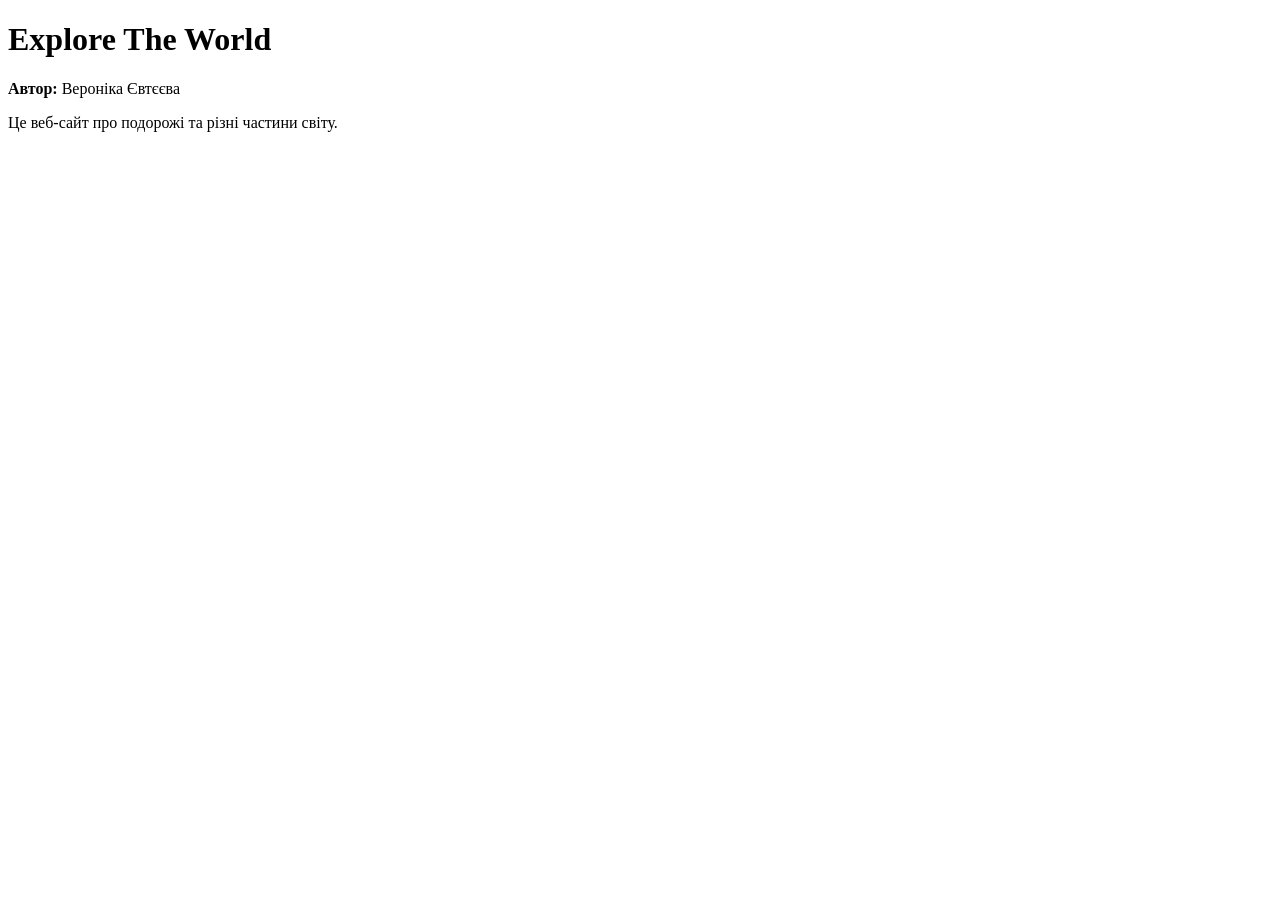
==== index.html @ a2575bd5 "First version - Explore The World" ====
<!DOCTYPE html>
<html lang="uk">
<head>
    <meta charset="UTF-8">
    <title>Explore The World - Головна</title>
</head>
<body>

<h1>Explore The World</h1>

<p><strong>Автор:</strong> Вероніка Євтєєва</p>

<p>Це веб-сайт про подорожі та різні частини світу.</p>

</body>
</html>
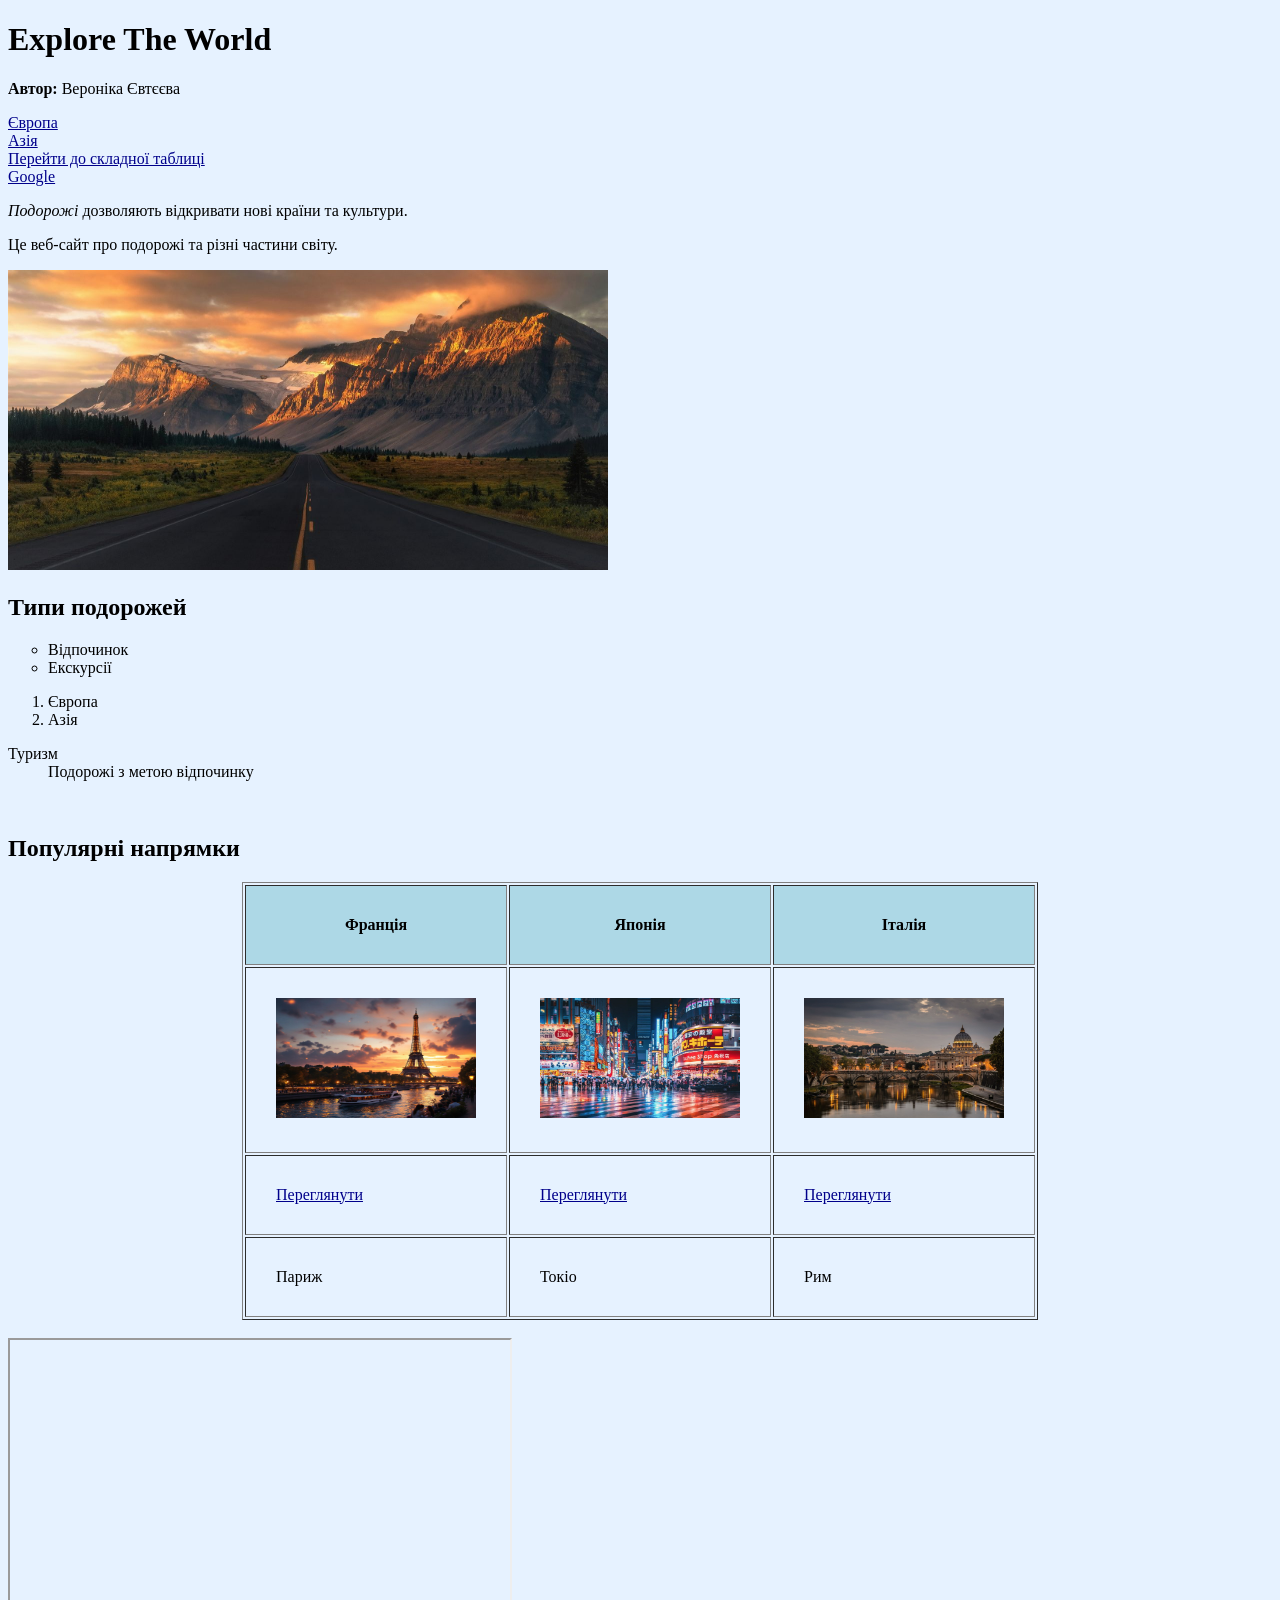
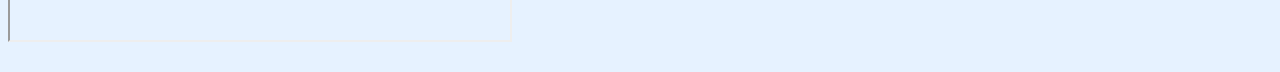
==== commit 772361f8: "Lab 2 - HTML elements added" ====
--- a/index.html
+++ b/index.html
@@ -4,13 +4,86 @@
     <meta charset="UTF-8">
     <title>Explore The World - Головна</title>
 </head>
-<body>
+
+<body bgcolor="#e6f2ff" link="darkblue" vlink="darkblue">
 
 <h1>Explore The World</h1>
 
-<p><strong>Автор:</strong> Вероніка Євтєєва</p>
+<p><b>Автор:</b> Вероніка Євтєєва</p>
+
+<a href="europe.html">Європа</a><br>
+<a href="asia.html">Азія</a><br>
+<a href="europe.html#table">Перейти до складної таблиці</a><br>
+<a href="https://www.google.com" target="_blank">Google</a>
+
+<p><i>Подорожі</i> дозволяють відкривати нові країни та культури.</p>
 
 <p>Це веб-сайт про подорожі та різні частини світу.</p>
 
+<a href="images/world.jpg" target="_blank">
+    <img src="images/world.jpg" width="600" height="300">
+</a>
+
+
+<h2>Типи подорожей</h2>
+
+<ul type="circle">
+    <li>Відпочинок</li>
+    <li>Екскурсії</li>
+</ul>
+
+<ol type="1">
+    <li>Європа</li>
+    <li>Азія</li>
+</ol>
+
+<dl>
+    <dt>Туризм</dt>
+    <dd>Подорожі з метою відпочинку</dd>
+</dl>
+
+<br>
+
+<!-- Таблиця 3x4 -->
+<h2>Популярні напрямки</h2>
+
+<table border="1" width="600" cellpadding="30" align="center">
+
+<tr bgcolor="lightblue">
+    <th>Франція</th>
+    <th>Японія</th>
+    <th>Італія</th>
+</tr>
+
+<tr>
+    <td><img src="images/paris.jpg" width="200" height="120"></td>
+    <td><img src="images/tokyo.jpg" width="200" height="120"></td>
+    <td><img src="images/rome.jpg" width="200" height="120"></td>
+</tr>
+
+<tr>
+    <td><a href="https://www.france.fr" target="_blank">Переглянути</a></td>
+    <td><a href="https://www.japan-guide.com" target="_blank">Переглянути</a></td>
+    <td><a href="https://www.italia.it" target="_blank">Переглянути</a></td>
+</tr>
+
+<tr>
+    <td>Париж</td>
+    <td>Токіо</td>
+    <td>Рим</td>
+</tr>
+
+</table>
+
+<br>
+
+<!-- Фрейм -->
+<iframe width="500" height="300"
+src="https://www.youtube.com/embed/xC9J32eBb9w"
+allowfullscreen>
+</iframe>
+
+<br><br>
+
 </body>
 </html>
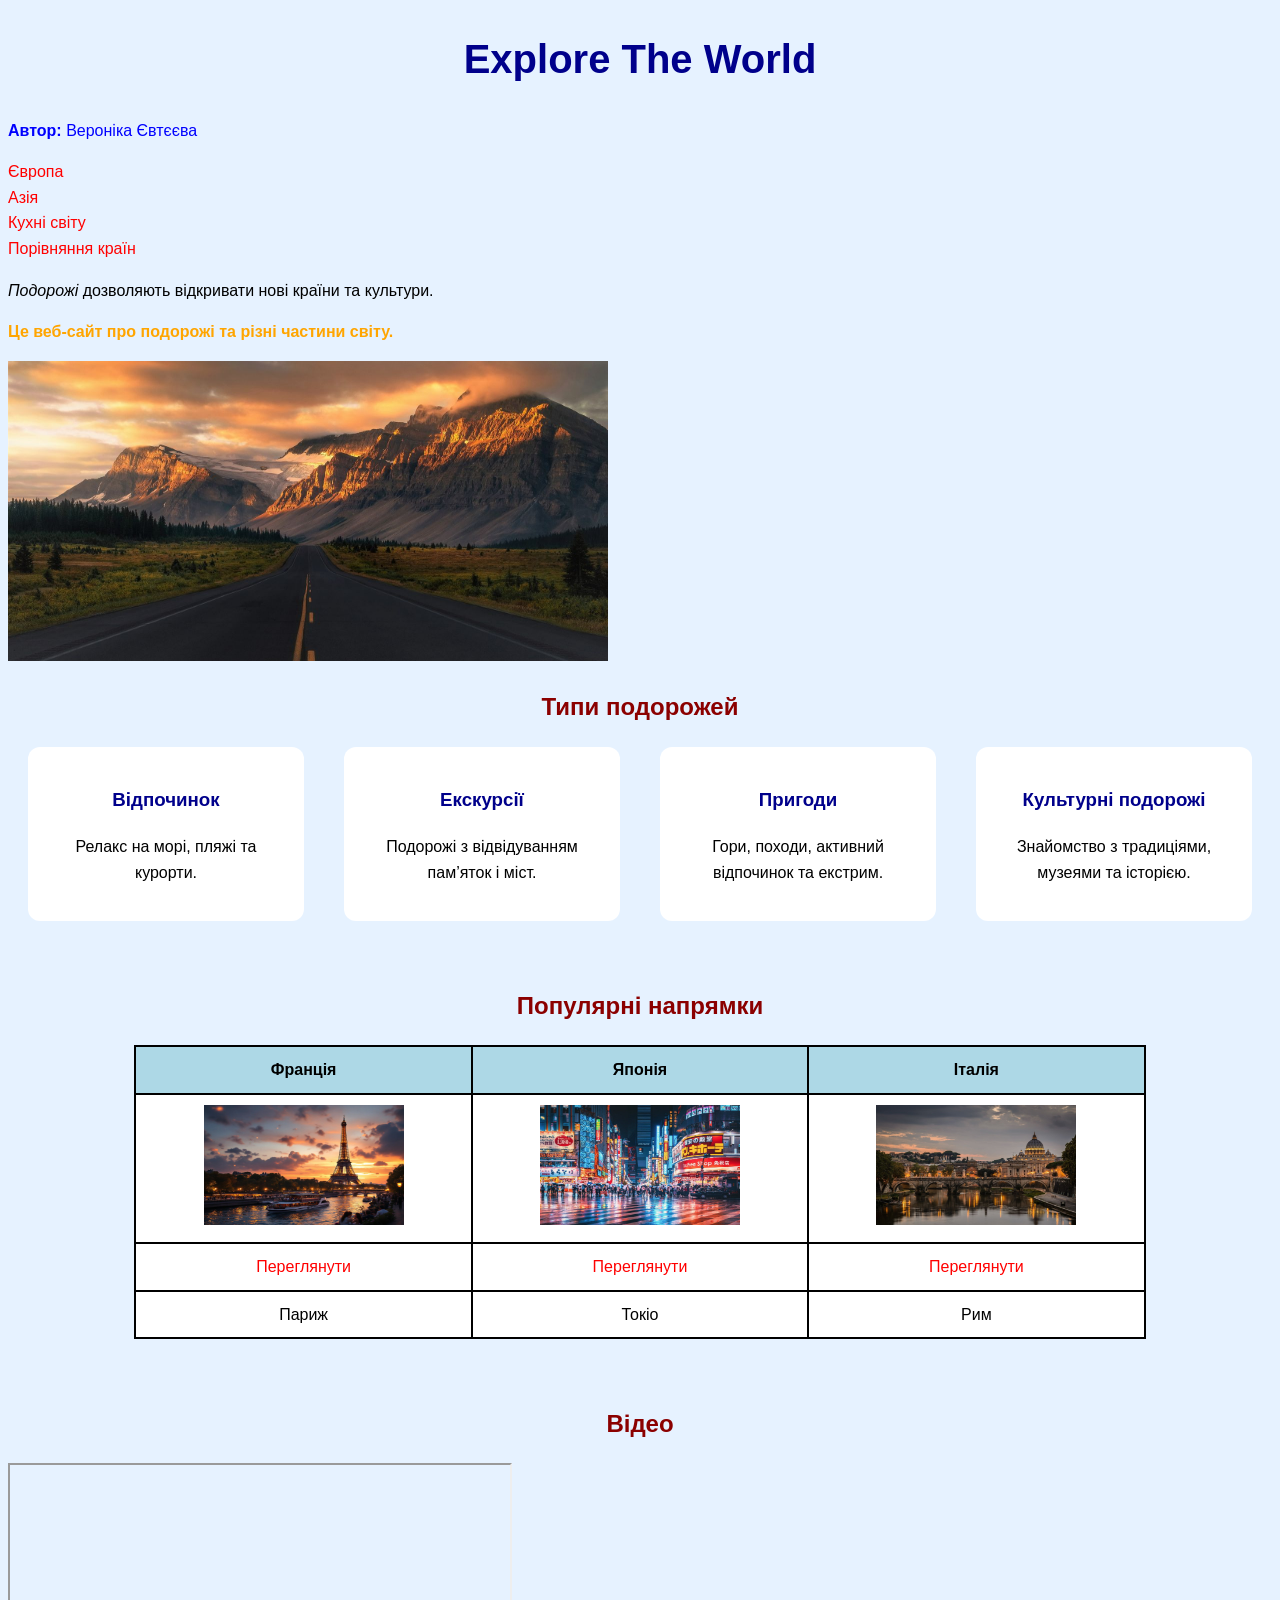
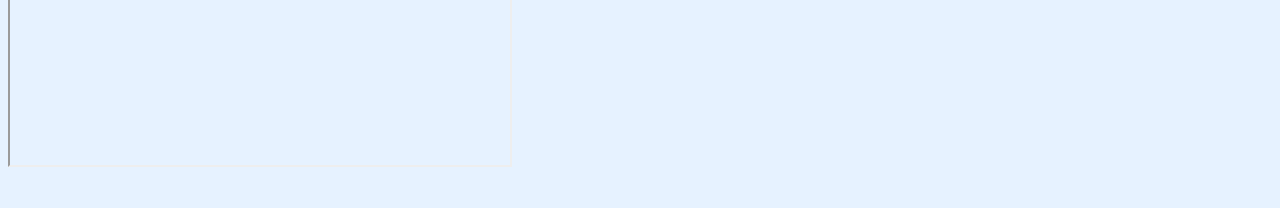
==== commit a614e212: "Lab 3: added CSS styles, selectors, tables" ====
--- a/index.html
+++ b/index.html
@@ -3,53 +3,77 @@
 <head>
     <meta charset="UTF-8">
     <title>Explore The World - Головна</title>
+
+    <link rel="stylesheet" href="style.css">
+
+    <style> 
+    a {
+    color: red !important;
+    }  
+    </style>
+
 </head>
 
-<body bgcolor="#e6f2ff" link="darkblue" vlink="darkblue">
 
-<h1>Explore The World</h1>
+<body>
 
-<p><b>Автор:</b> Вероніка Євтєєва</p>
+<h1 id="main-header" class="page-title">Explore The World</h1>
 
-<a href="europe.html">Європа</a><br>
-<a href="asia.html">Азія</a><br>
-<a href="europe.html#table">Перейти до складної таблиці</a><br>
-<a href="https://www.google.com" target="_blank">Google</a>
+<p style="color: blue;"><b>Автор:</b> Вероніка Євтєєва</p>
+
+<a href="europe.html" class="nav-link">Європа</a><br>
+<a href="asia.html" class="nav-link">Азія</a><br>
+<a href="food.html" class="nav-link">Кухні світу</a><br>
+<a href="europe.html#table" class="nav-link">Порівняння країн</a><br>
 
 <p><i>Подорожі</i> дозволяють відкривати нові країни та культури.</p>
 
-<p>Це веб-сайт про подорожі та різні частини світу.</p>
-
-<a href="images/world.jpg" target="_blank">
-    <img src="images/world.jpg" width="600" height="300">
-</a>
+<p class="text-highlight">
+Це веб-сайт про подорожі та різні частини світу.
+</p>
 
 
-<h2>Типи подорожей</h2>
 
-<ul type="circle">
-    <li>Відпочинок</li>
-    <li>Екскурсії</li>
-</ul>
+<a href="images/world.jpg" target="_blank"> <img src="images/world.jpg" width="600" height="300"> </a>
 
-<ol type="1">
-    <li>Європа</li>
-    <li>Азія</li>
-</ol>
 
-<dl>
-    <dt>Туризм</dt>
-    <dd>Подорожі з метою відпочинку</dd>
-</dl>
+
+<h2 class="section-title">Типи подорожей</h2>
+
+<div class="travel-cards">
+
+    <div class="card">
+        <h3>Відпочинок</h3>
+        <p>Релакс на морі, пляжі та курорти.</p>
+    </div>
+
+    <div class="card">
+        <h3>Екскурсії</h3>
+        <p>Подорожі з відвідуванням пам’яток і міст.</p>
+    </div>
+
+    <div class="card">
+        <h3>Пригоди</h3>
+        <p>Гори, походи, активний відпочинок та екстрим.</p>
+    </div>
+
+    <div class="card">
+        <h3>Культурні подорожі</h3>
+        <p>Знайомство з традиціями, музеями та історією.</p>
+    </div>
+
+
+</div>
 
 <br>
 
+
 <!-- Таблиця 3x4 -->
-<h2>Популярні напрямки</h2>
+<h2 class="section-title">Популярні напрямки</h2>
 
-<table border="1" width="600" cellpadding="30" align="center">
+<table class="content-table">
 
-<tr bgcolor="lightblue">
+<tr>
     <th>Франція</th>
     <th>Японія</th>
     <th>Італія</th>
@@ -62,9 +86,9 @@
 </tr>
 
 <tr>
-    <td><a href="https://www.france.fr" target="_blank">Переглянути</a></td>
-    <td><a href="https://www.japan-guide.com" target="_blank">Переглянути</a></td>
-    <td><a href="https://www.italia.it" target="_blank">Переглянути</a></td>
+    <td><a href="https://www.france.fr" target="_blank" class="nav-link">Переглянути</a></td>
+    <td><a href="https://www.japan-guide.com" target="_blank" class="nav-link">Переглянути</a></td>
+    <td><a href="https://www.italia.it" target="_blank" class="nav-link">Переглянути</a></td>
 </tr>
 
 <tr>
@@ -78,6 +102,7 @@
 <br>
 
 <!-- Фрейм -->
+<h2 class="section-title">Відео</h2>
 <iframe width="500" height="300"
 src="https://www.youtube.com/embed/xC9J32eBb9w"
 allowfullscreen>
--- a/style.css
+++ b/style.css
@@ -0,0 +1,74 @@
+body {
+    background-color: #e6f2ff;
+    font-family: Arial, sans-serif;
+    line-height: 1.6;
+}
+
+.travel-cards {
+    display: flex;
+    justify-content: center;
+    gap: 40px;
+    margin: 20px;
+}
+
+.card {
+    background-color: white;
+    width: 250px;
+    padding: 20px;
+    border-radius: 12px;
+    text-align: center;
+}
+
+.card h3 {
+    color: darkblue;
+}
+
+
+/* Заголовки */
+.page-title {
+    font-size: 36px;
+    color: darkblue;
+    text-align: center;
+}
+
+.section-title {
+    font-size: 24px;
+    color: darkred;
+    text-align: center;
+}
+
+/* Посилання */
+.nav-link {
+    color: green;
+    text-decoration: none;
+}
+
+/* Виділений текст */
+.text-highlight {
+    color: orange;
+    font-weight: bold;
+}
+
+/* Унікальний ID */
+#main-header {
+    font-size: 40px;
+}
+
+/* Таблиці */
+.content-table {
+    border-collapse: collapse;
+    width: 80%;
+    margin: 20px auto;
+    background-color: white;
+}
+
+.content-table th,
+.content-table td {
+    border: 2px solid black;
+    padding: 10px;
+    text-align: center;
+}
+
+.content-table th {
+    background-color: lightblue;
+}
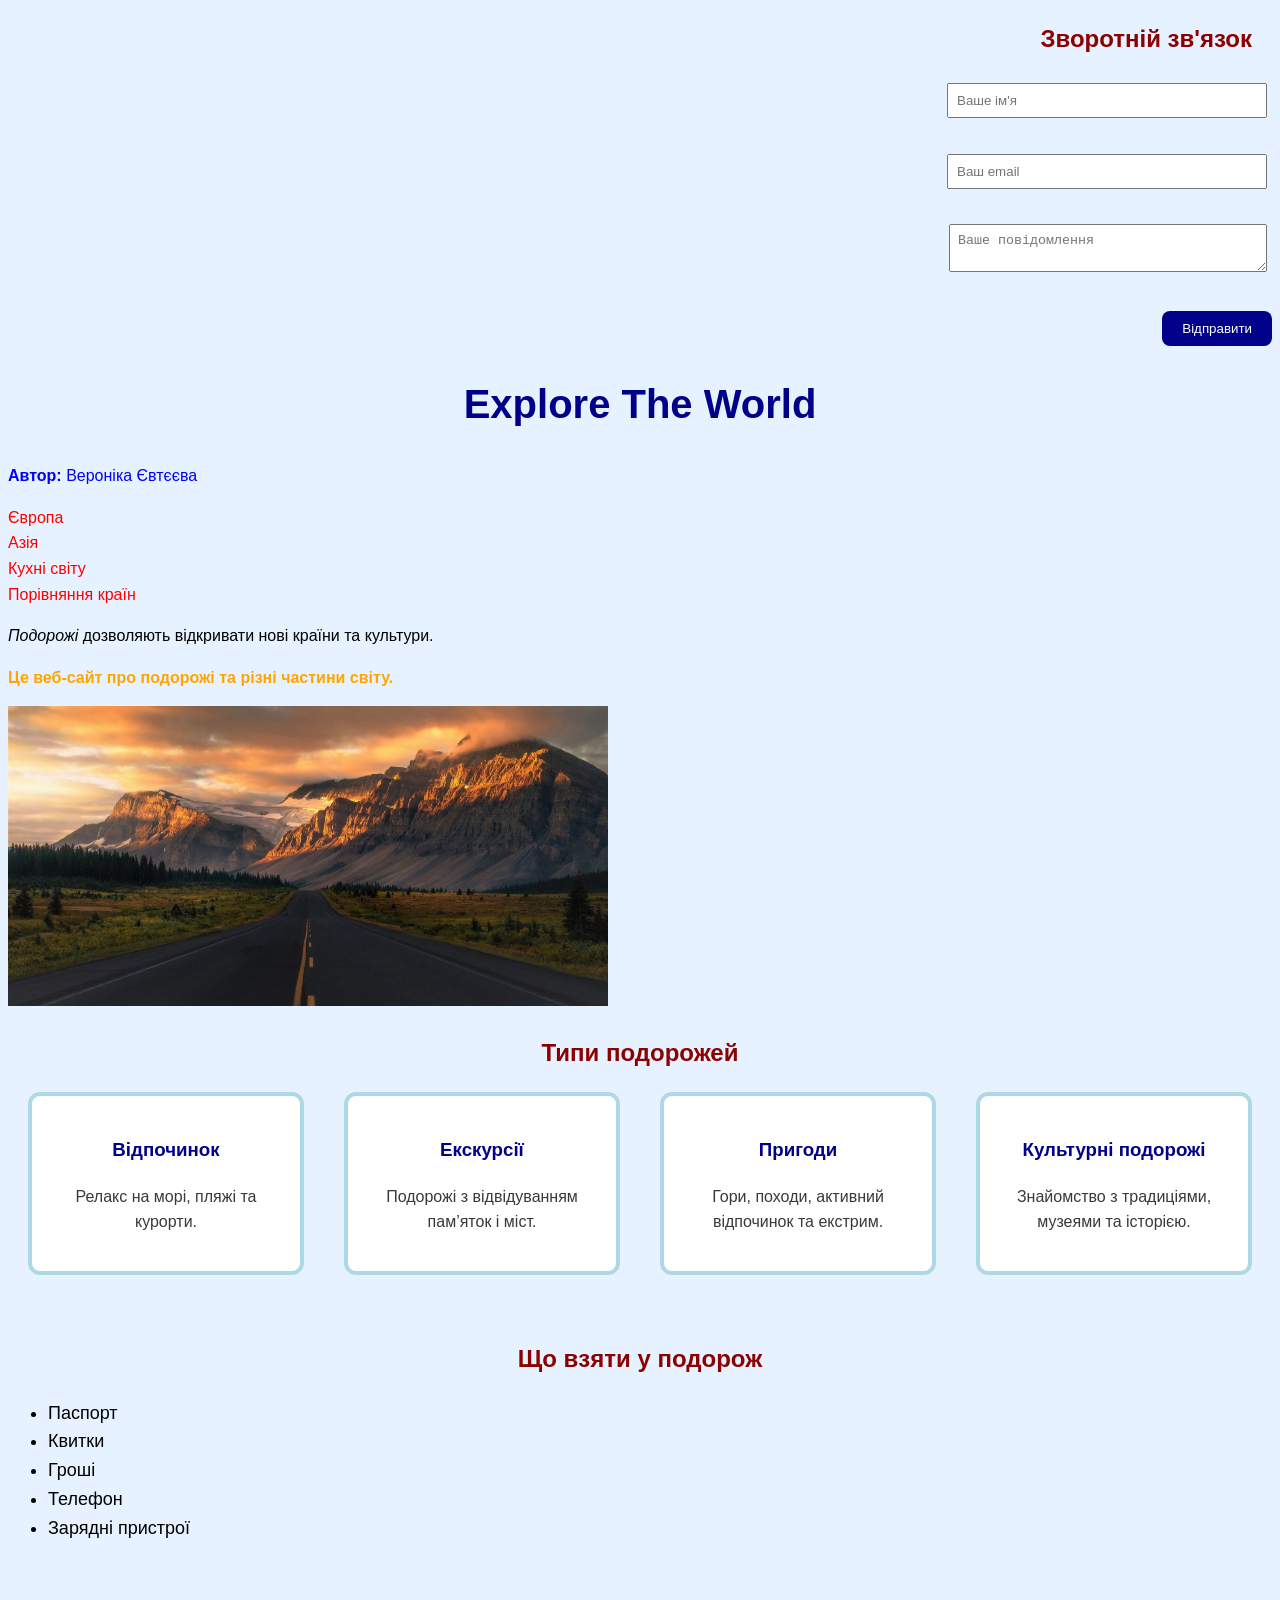
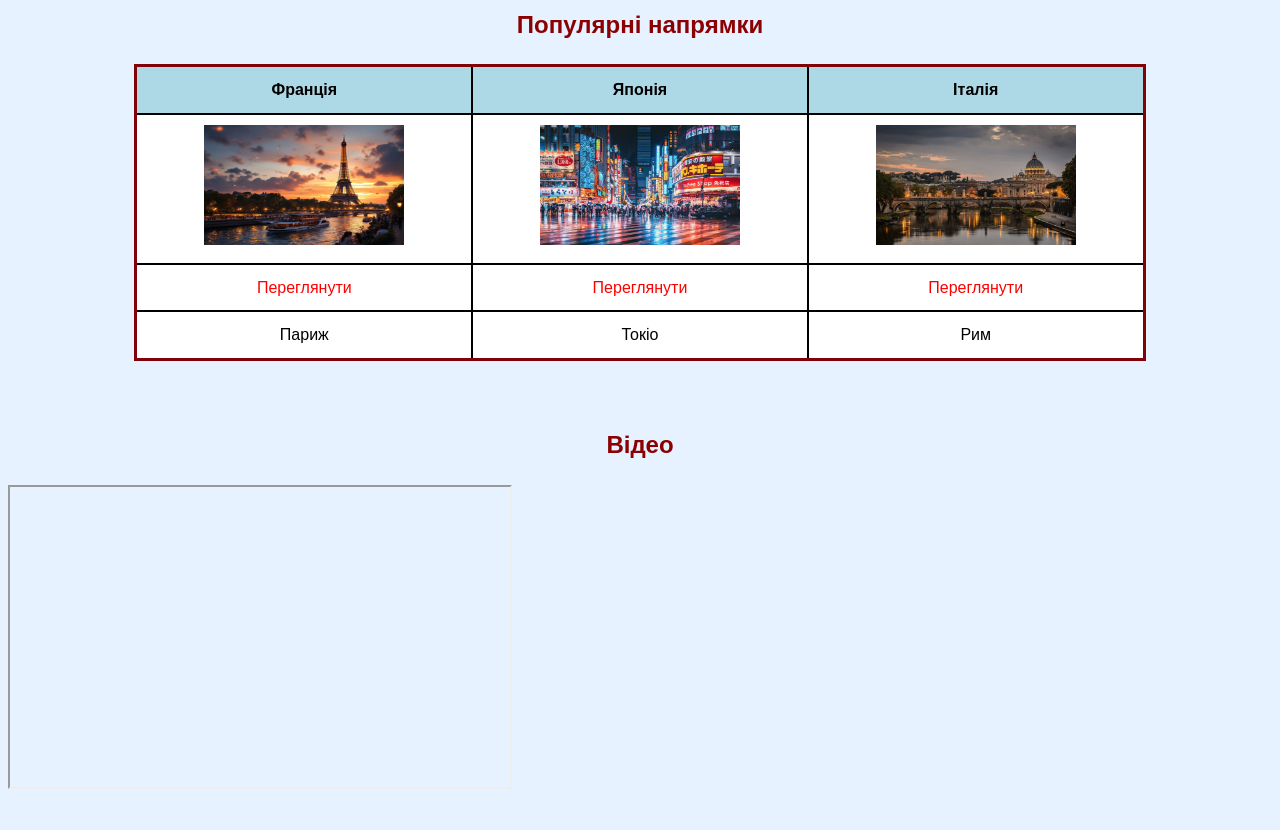
==== commit 4a6d5162: "Lab 4 CSS selectors" ====
--- a/index.html
+++ b/index.html
@@ -14,6 +14,14 @@
 
 </head>
 
+<h2 class="section-title right-title">Зворотній зв'язок</h2>
+
+<form>
+    <input type="text" placeholder="Ваше ім'я"><br><br>
+    <input type="email" placeholder="Ваш email"><br><br>
+    <textarea placeholder="Ваше повідомлення"></textarea><br><br>
+    <button>Відправити</button>
+</form>
 
 <body>
 
@@ -67,6 +75,17 @@
 
 <br>
 
+<h2 class="section-title">Що взяти у подорож</h2>
+
+<ul>
+    <li>Паспорт</li>
+    <li>Квитки</li>
+    <li>Гроші</li>
+    <li>Телефон</li>
+    <li>Зарядні пристрої</li>
+</ul>
+
+<br>
 
 <!-- Таблиця 3x4 -->
 <h2 class="section-title">Популярні напрямки</h2>
--- a/style.css
+++ b/style.css
@@ -2,6 +2,23 @@
     background-color: #e6f2ff;
     font-family: Arial, sans-serif;
     line-height: 1.6;
+}
+
+/* Контейнер */
+.extreme-cards {
+    display: flex;
+    justify-content: center;
+    gap: 30px;
+    margin: 20px;
+}
+
+/* Картки */
+.extreme-card {
+    background-color: #ffe6e6;
+    width: 220px;
+    padding: 15px;
+    border-radius: 12px;
+    text-align: center;
 }
 
 .travel-cards {
@@ -35,6 +52,15 @@
     font-size: 24px;
     color: darkred;
     text-align: center;
+}
+
+.right-title {
+    text-align: right;
+    margin-right: 20px;
+}
+
+.extreme-card h3 {
+    color: rgb(20, 1, 60);
 }
 
 /* Посилання */
@@ -71,4 +97,59 @@
 
 .content-table th {
     background-color: lightblue;
-}+}
+
+/* Список */
+ul {
+    width: 300px;
+    margin-left: 0 auto;
+    font-size: 18px;
+}
+
+/* Форма */
+form {
+    text-align: right;
+}
+
+input, textarea {
+    width: 300px;
+    padding: 8px;
+    margin: 5px;
+}
+
+button {
+    padding: 10px 20px;
+    background-color: darkblue;
+    color: white;
+    border: none;
+    border-radius: 8px;
+}
+
+/* Факти */
+.facts {
+    width: 60%;
+    margin: 0 auto;
+    background-color: #fff3cd;
+    padding: 15px;
+    border-radius: 10px;
+}
+
+.facts p {
+    margin: 10px 0;
+}
+
+/* Контекстний селектор */
+.card p {
+    color: rgb(58, 57, 57);
+    font-size: 16px;
+}
+
+/* Дочірній селектор */
+.travel-cards > .card {
+    border: 4px solid lightblue;
+}
+
+/* Сусідній селектор */
+h2 + table {
+    border: 3px solid rgb(126, 2, 7);
+}
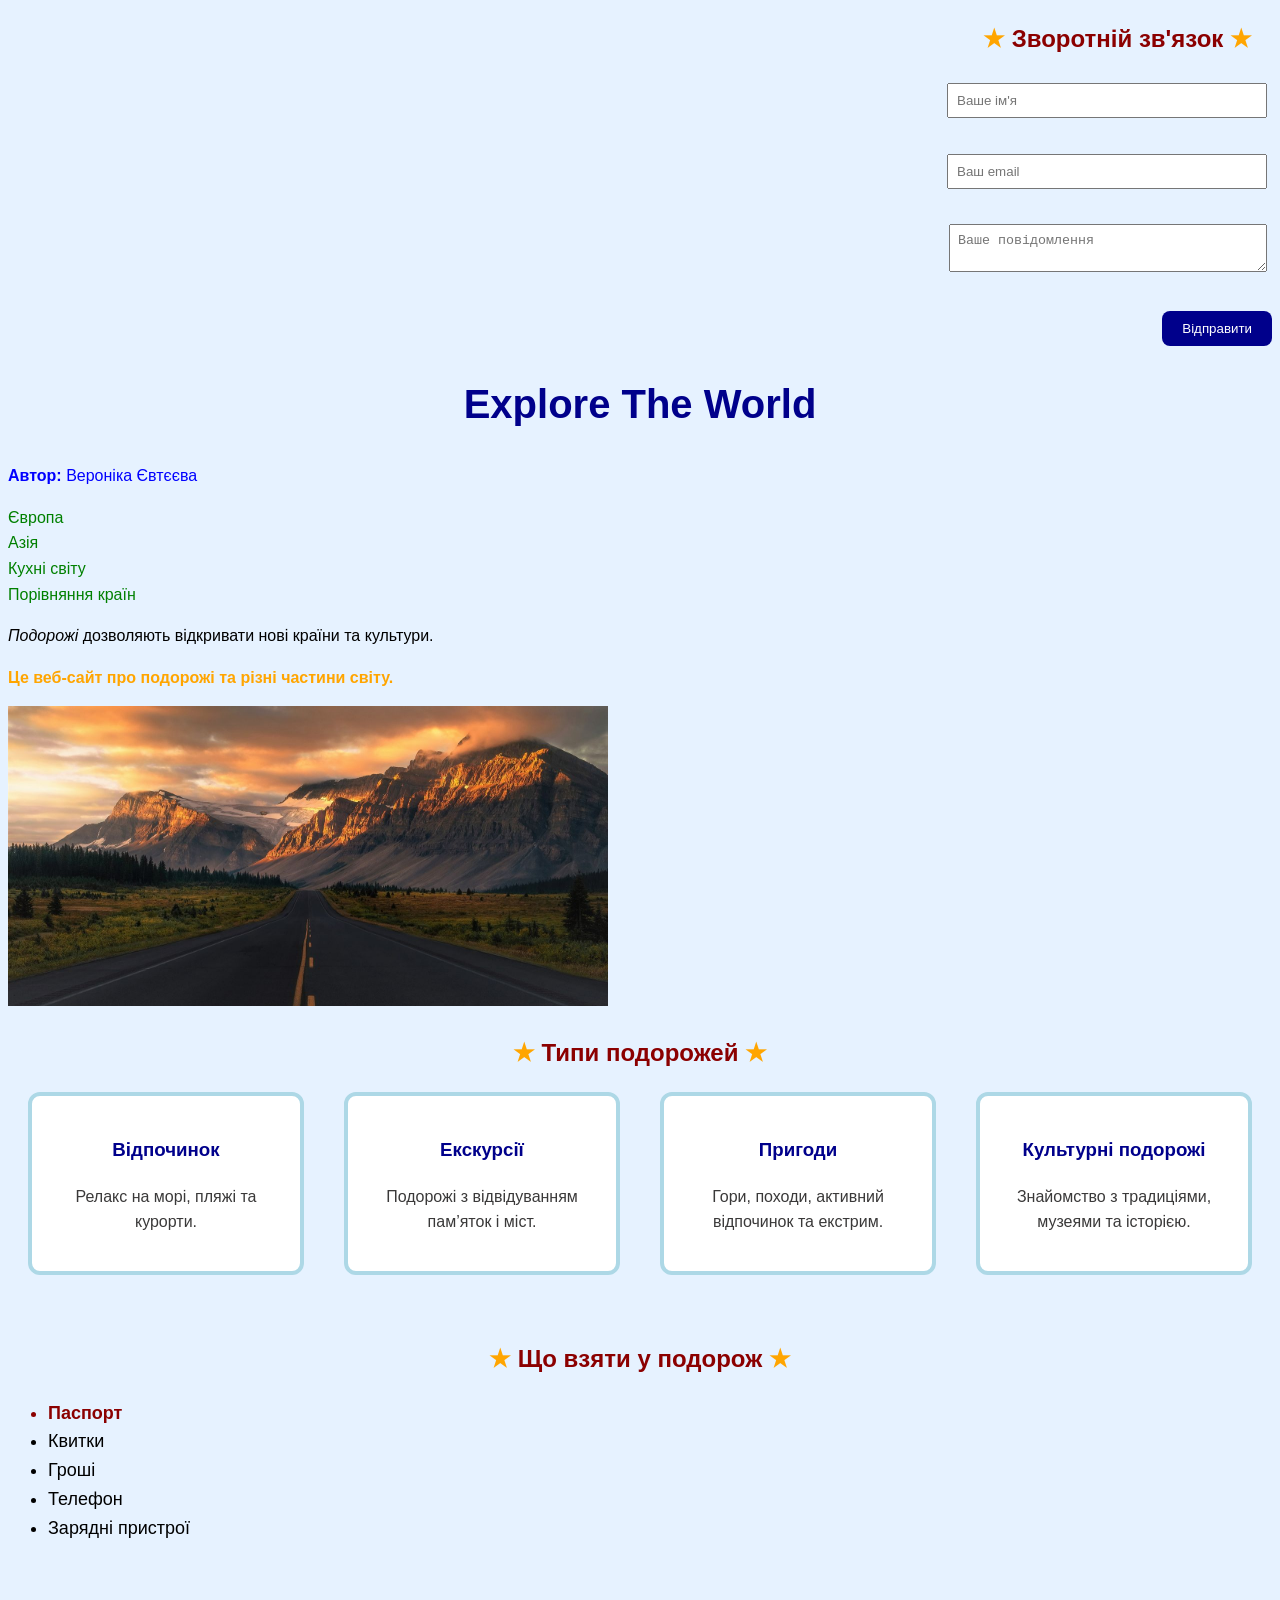
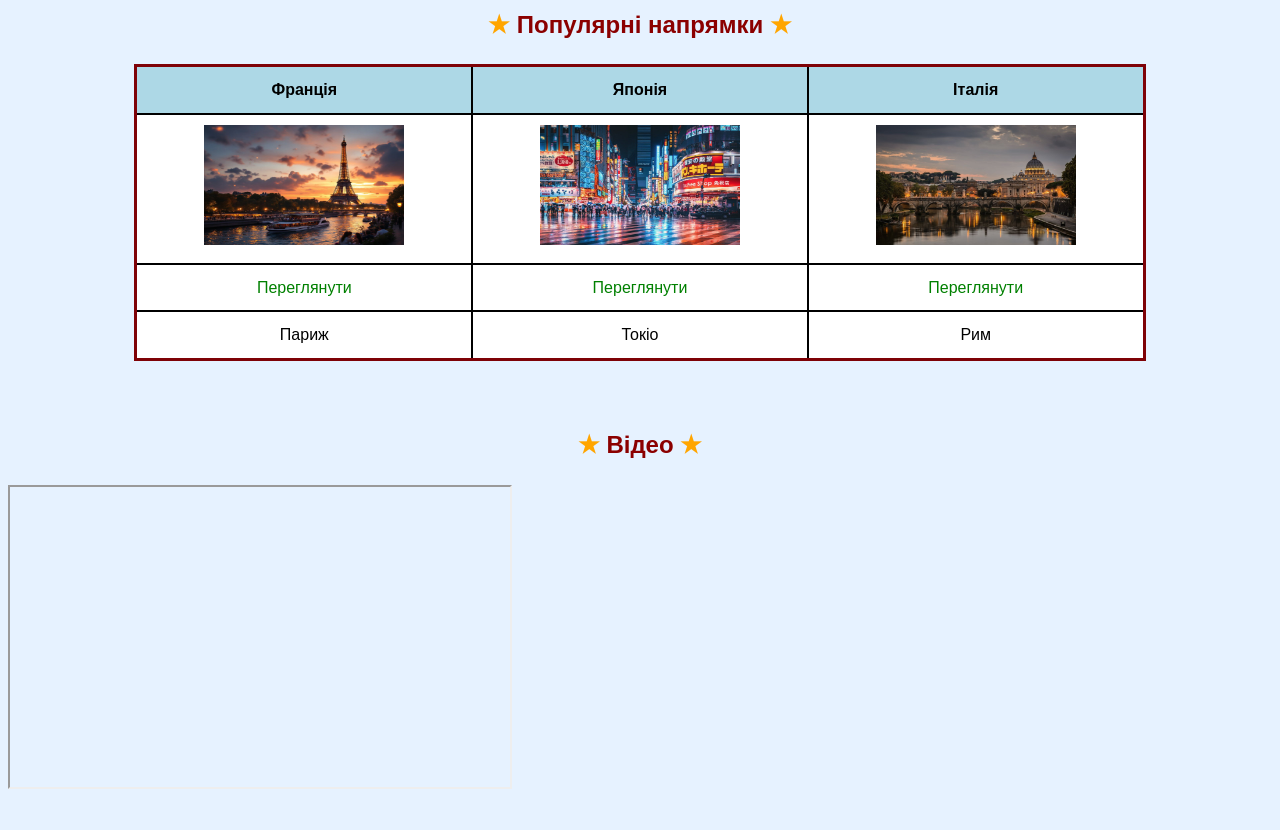
==== commit 4ee842f4: "Lab 5 CSS" ====
--- a/index.html
+++ b/index.html
@@ -5,13 +5,6 @@
     <title>Explore The World - Головна</title>
 
     <link rel="stylesheet" href="style.css">
-
-    <style> 
-    a {
-    color: red !important;
-    }  
-    </style>
-
 </head>
 
 <h2 class="section-title right-title">Зворотній зв'язок</h2>
--- a/style.css
+++ b/style.css
@@ -12,6 +12,14 @@
     margin: 20px;
 }
 
+/* Контейнер турів */
+.tour-cards {
+    display: flex;
+    justify-content: center;
+    gap: 30px;
+    margin: 30px;
+}
+
 /* Картки */
 .extreme-card {
     background-color: #ffe6e6;
@@ -40,6 +48,29 @@
     color: darkblue;
 }
 
+/* Картка тур Європою */
+.tour-card {
+    position: relative;
+    background: #ffffff;
+    width: 250px;
+    padding: 20px;
+    border-radius: 12px;
+    text-align: center;
+    border: 3px solid rgb(81, 180, 205);
+}
+
+/* Бейдж */
+.ribbon {
+    position: absolute;
+    top: 10px;
+    left: -10px;
+    background: red;
+    color: white;
+    padding: 5px 15px;
+    font-size: 12px;
+    transform: rotate(-20deg);
+    border-radius: 5px;
+}
 
 /* Заголовки */
 .page-title {
@@ -63,10 +94,38 @@
     color: rgb(20, 1, 60);
 }
 
+/* Псевдоелементи для заголовків */
+.section-title::before {
+    content: "★ ";
+    color: orange;
+}
+
+.section-title::after {
+    content: " ★";
+    color: orange;
+}
+
 /* Посилання */
 .nav-link {
     color: green;
     text-decoration: none;
+}
+
+/* Псевдокласи для посилань */
+.nav-link:link {
+    color: green;
+}
+
+.nav-link:visited {
+    color: purple;
+}
+
+.nav-link:hover {
+    color: orange;
+}
+
+.nav-link:active {
+    color: red;
 }
 
 /* Виділений текст */
@@ -153,3 +212,9 @@
 h2 + table {
     border: 3px solid rgb(126, 2, 7);
 }
+
+/* Перший елемент списку */
+ul li:first-child {
+    color: darkred;
+    font-weight: bold;
+}
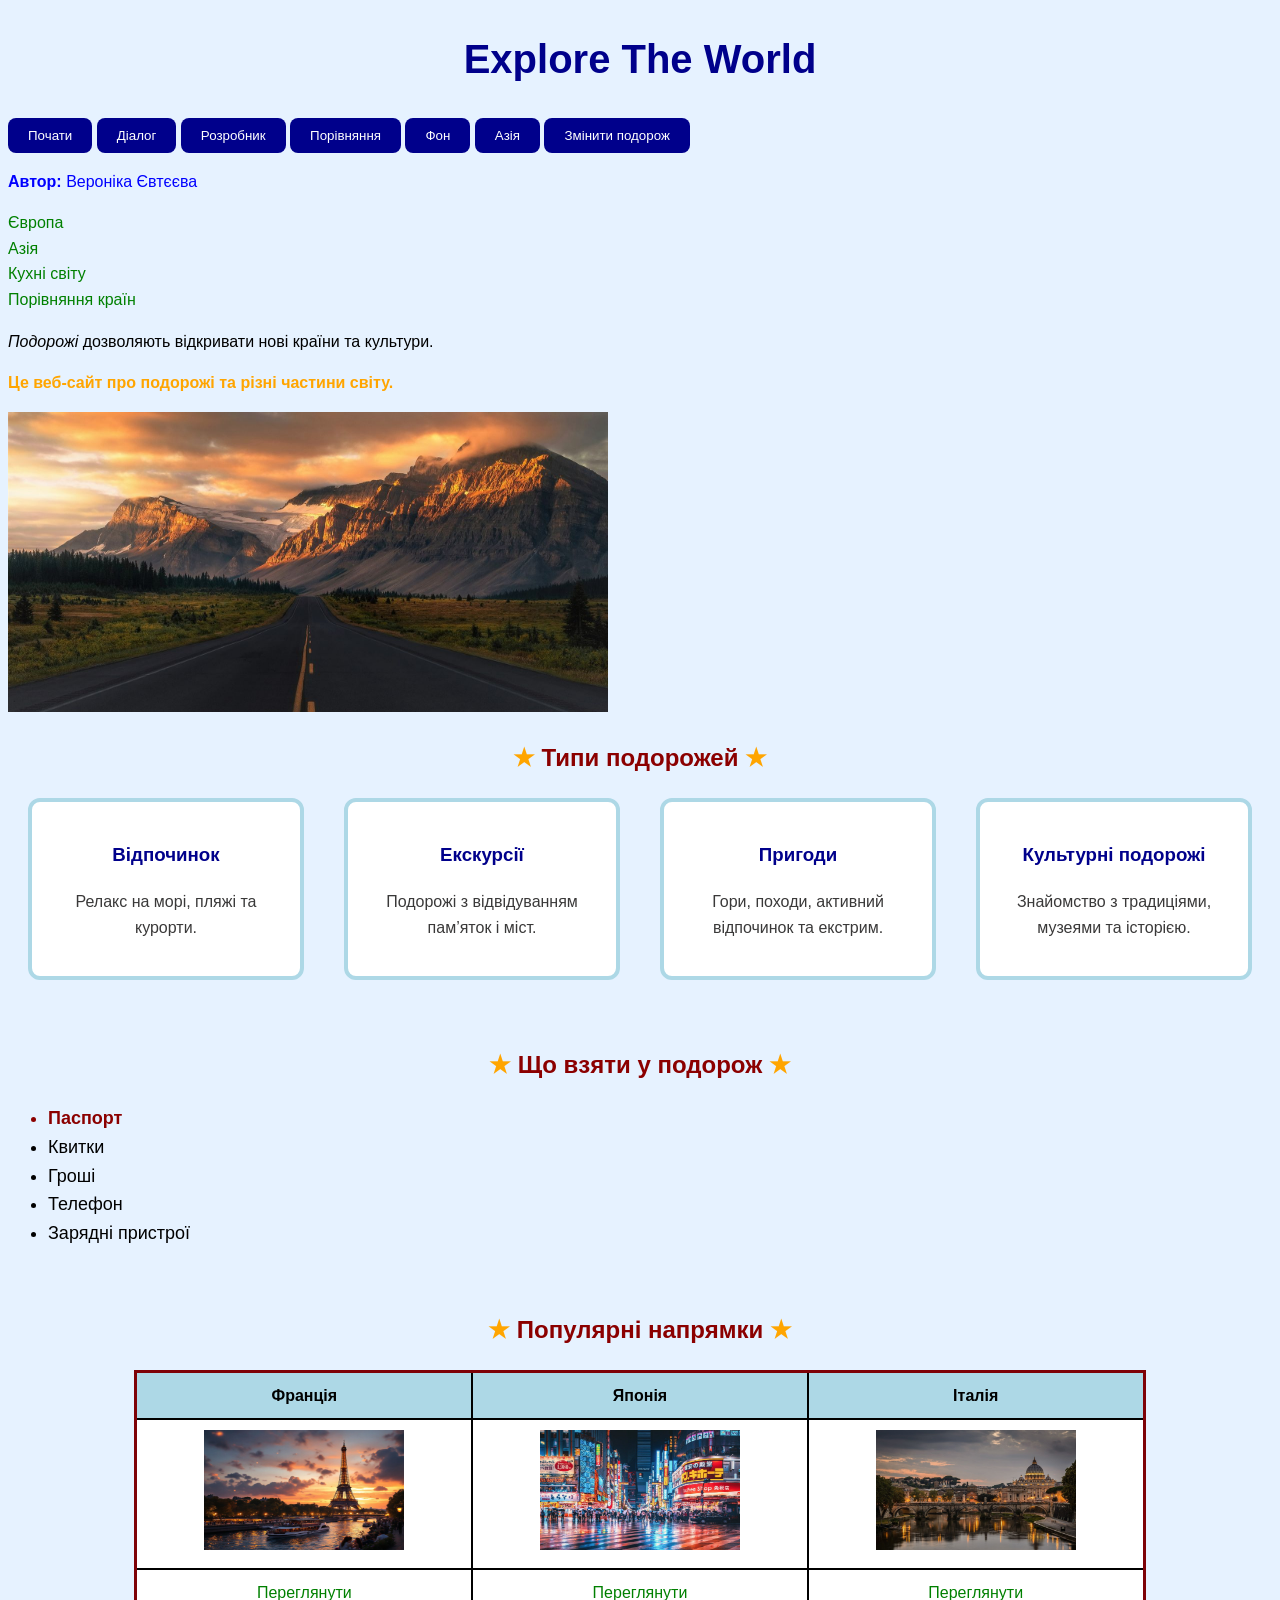
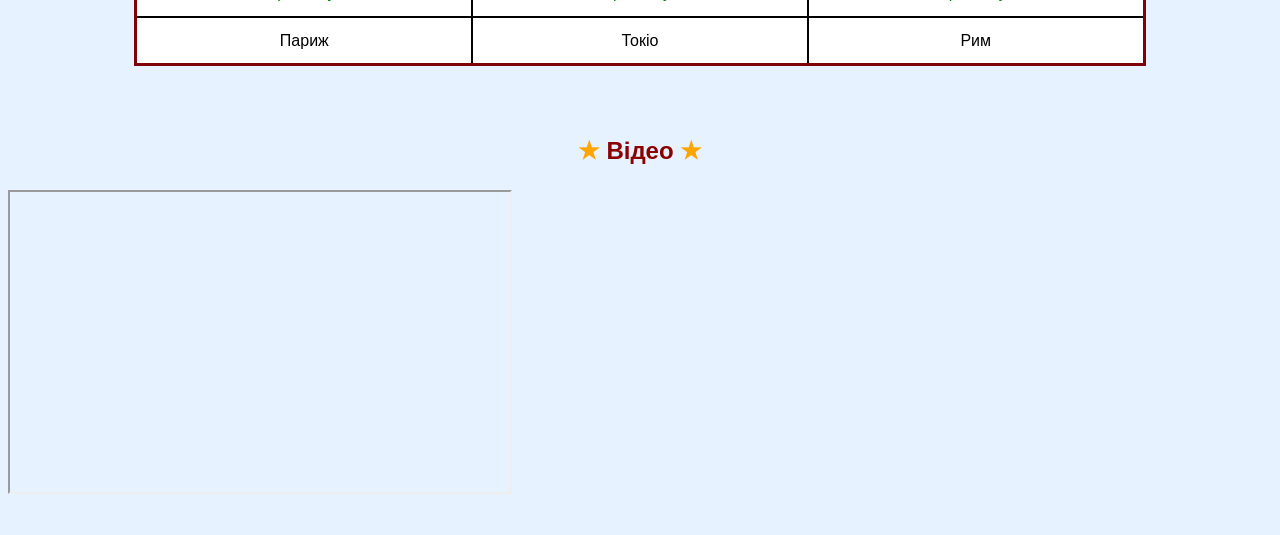
==== commit 20a2dd97: "Lab 6: JavaScript, DOM, functions added" ====
--- a/index.html
+++ b/index.html
@@ -7,18 +7,35 @@
     <link rel="stylesheet" href="style.css">
 </head>
 
-<h2 class="section-title right-title">Зворотній зв'язок</h2>
+<script>
+function startDialog() {
+    let city = prompt("Куди хочеш поїхати?");
 
-<form>
-    <input type="text" placeholder="Ваше ім'я"><br><br>
-    <input type="email" placeholder="Ваш email"><br><br>
-    <textarea placeholder="Ваше повідомлення"></textarea><br><br>
-    <button>Відправити</button>
-</form>
+    if (city) {
+        alert(city + " — гарний вибір!");
+    } else {
+        alert("Обери пізніше 🙂");
+    }
+}
+</script>
 
 <body>
 
+<script src="script.js"></script>
+
+
 <h1 id="main-header" class="page-title">Explore The World</h1>
+
+
+<div>
+     <button onclick="startDialog()">Почати</button>
+    <button onclick="userDialog()">Діалог</button>
+    <button onclick="devInfo('Євтєєва','Вероніка')">Розробник</button>
+    <button onclick="compareStrings('Подорож','Мандрівка')">Порівняння</button>
+    <button onclick="changeBackground()">Фон</button>
+    <button onclick="goToAsia()">Азія</button>
+    <button onclick="changeContent()">Змінити подорож</button>
+</div>
 
 <p style="color: blue;"><b>Автор:</b> Вероніка Євтєєва</p>
 
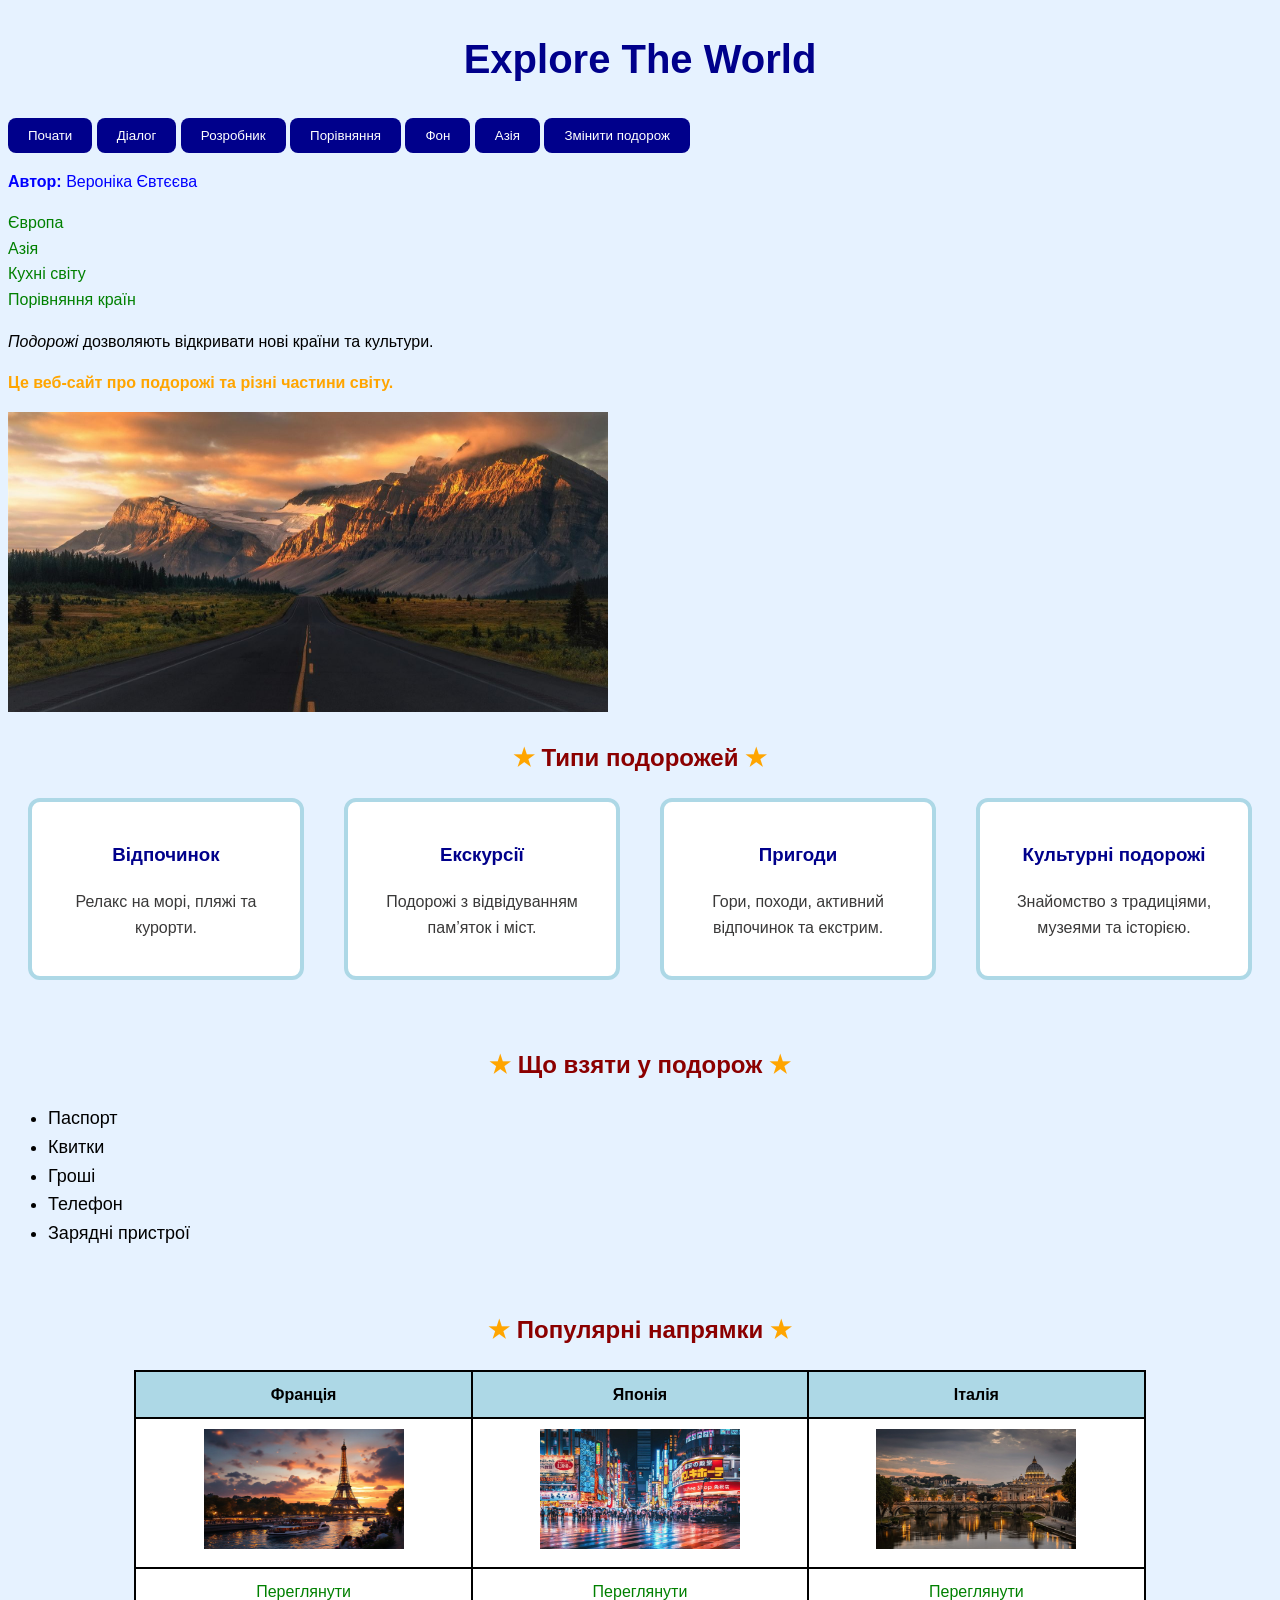
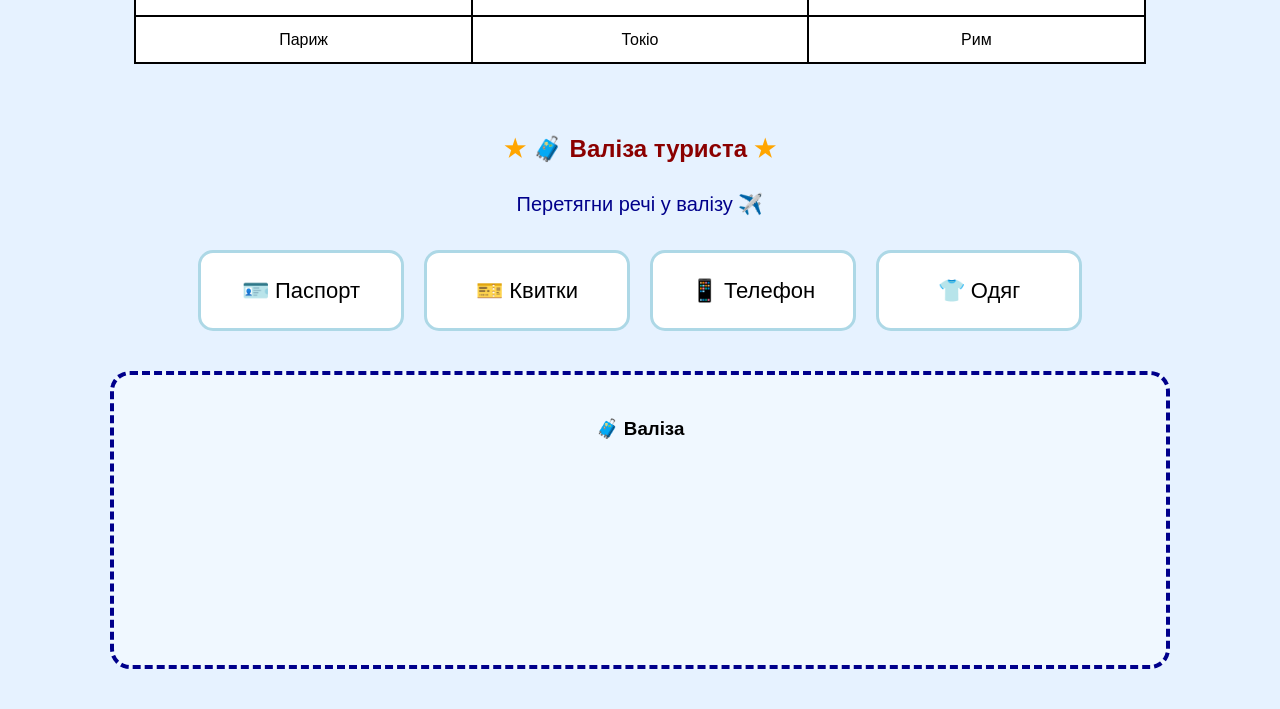
==== commit d6b977e1: "add lab8" ====
--- a/index.html
+++ b/index.html
@@ -20,9 +20,6 @@
 </script>
 
 <body>
-
-<script src="script.js"></script>
-
 
 <h1 id="main-header" class="page-title">Explore The World</h1>
 
@@ -130,14 +127,42 @@
 
 <br>
 
-<!-- Фрейм -->
-<h2 class="section-title">Відео</h2>
-<iframe width="500" height="300"
-src="https://www.youtube.com/embed/xC9J32eBb9w"
-allowfullscreen>
-</iframe>
+<h2 class="section-title">
+    🧳 Валіза туриста
+</h2>
 
-<br><br>
+<p class="drag-text">
+    Перетягни речі у валізу ✈️
+</p>
+
+<div class="travel-items">
+
+    <div class="item" id="passport">
+        🪪 Паспорт
+    </div>
+
+    <div class="item" id="tickets">
+        🎫 Квитки
+    </div>
+
+    <div class="item" id="phone">
+        📱 Телефон
+    </div>
+
+    <div class="item" id="clothes">
+        👕 Одяг
+    </div>
+
+</div>
+
+<div id="suitcase">
+
+    <h3>🧳 Валіза</h3>
+
+</div>
+
+
+<script src="script.js"></script>
 
 </body>
 </html>
--- a/style.css
+++ b/style.css
@@ -208,13 +208,251 @@
     border: 4px solid lightblue;
 }
 
-/* Сусідній селектор */
-h2 + table {
-    border: 3px solid rgb(126, 2, 7);
-}
-
-/* Перший елемент списку */
-ul li:first-child {
-    color: darkred;
+
+
+/* Секції */
+.asia-box {
+
+    background: rgb(248, 250, 251);
+
+    width: 90%;
+
+    margin: 30px auto;
+
+    padding: 25px;
+
+    border-radius: 20px;
+
+    box-shadow: 0 4px 15px rgba(0,0,0,0.1);
+}
+
+
+
+/* Картки меню */
+.travel-actions {
+
+    display: flex;
+
+    justify-content: center;
+
+    gap: 25px;
+
+    flex-wrap: wrap;
+}
+
+
+/* Одна картка */
+.action-card {
+
+    width: 220px;
+
+    background: linear-gradient(
+        to bottom,
+        white,
+        #e6f7ff
+    );
+
+    padding: 20px;
+
+    border-radius: 20px;
+
+    text-align: center;
+
+    cursor: pointer;
+
+    transition: 0.3s;
+
+    box-shadow: 0 4px 10px rgba(0,0,0,0.1);
+}
+
+
+/* Hover ефект */
+.action-card:hover {
+
+    transform: translateY(-8px);
+
+    background: linear-gradient(
+        to bottom,
+        #dff6ff,
+        #bde8ff
+    );
+}
+
+
+/* Заголовок картки */
+.action-card h3 {
+
+    color: darkblue;
+}
+
+
+/* Текст картки */
+.action-card p {
+
+    color: #444;
+}
+
+
+
+/* Список країн */
+#asia-list {
+
+    width: 300px;
+
+    margin-left: 40px;
+
+    font-size: 22px;
+}
+
+#asia-list li {
+
+    margin: 15px 0;
+
+    cursor: pointer;
+
+    transition: 0.3s;
+}
+
+
+/* Активна країна */
+
+.active-country {
+
+    background: gold;
+
+    color: darkblue;
+
     font-weight: bold;
+
+    padding: 8px;
+
+    border-radius: 10px;
+}
+
+
+
+/* Режим подорожі */
+.travel-mode {
+
+    background: linear-gradient(
+        to bottom,
+        #dff6ff,
+        #b8e4ff
+    );
+}
+
+
+/* Кнопка режиму */
+.travel-mode-btn {
+
+    background: linear-gradient(
+        45deg,
+        darkblue,
+        rgb(0, 140, 255)
+    );
+
+    transition: 0.3s;
+}
+
+
+/* Hover кнопки */
+.travel-mode-btn:hover {
+
+    transform: scale(1.05);
+
+    background: linear-gradient(
+        45deg,
+        orange,
+        rgb(255, 140, 0)
+    );
+}
+
+
+/* Валіза туриста */
+
+.travel-items {
+
+    display: flex;
+
+    justify-content: center;
+
+    gap: 20px;
+
+    margin: 30px;
+
+    flex-wrap: wrap;
+}
+
+
+/* Речі */
+
+.item {
+
+    width: 160px;
+
+    padding: 20px;
+
+    background: white;
+
+    border: 3px solid lightblue;
+
+    border-radius: 15px;
+
+    text-align: center;
+
+    font-size: 22px;
+
+    cursor: grab;
+
+    transition: 0.3s;
+
+    position: relative;
+
+    user-select: none;
+}
+
+
+/* Hover ефект */
+
+.item-hover {
+
+    background: gold;
+
+    transform: scale(1.08);
+
+    color: darkblue;
+}
+
+
+/* Валіза */
+
+#suitcase {
+
+    width: 80%;
+
+    min-height: 250px;
+
+    margin: 40px auto;
+
+    border: 4px dashed darkblue;
+
+    border-radius: 20px;
+
+    background: #f0f8ff;
+
+    padding: 20px;
+
+    text-align: center;
+
+    position: relative;
+}
+
+
+.drag-text {
+
+    text-align: center;
+
+    font-size: 20px;
+
+    color: darkblue;
 }
